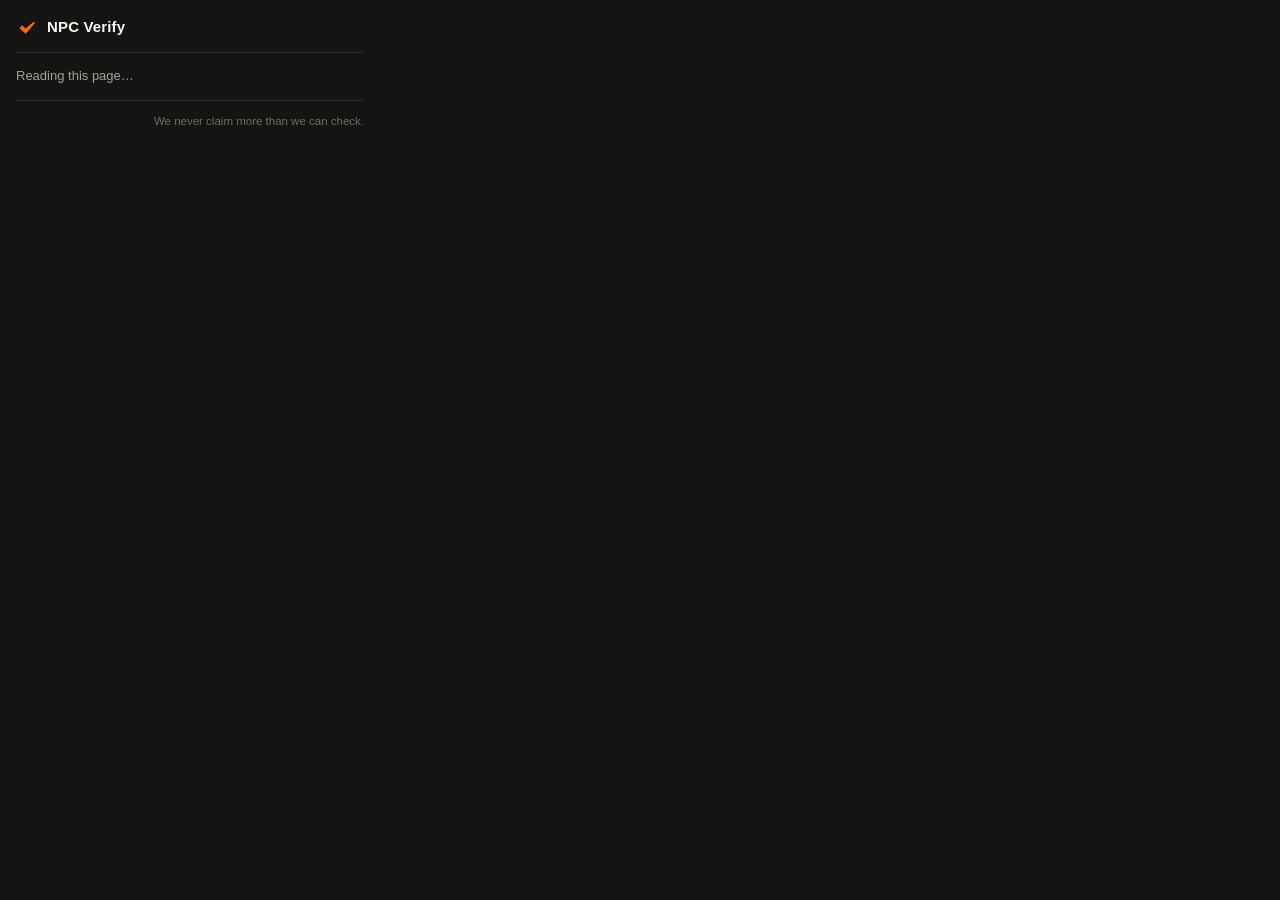
==== plugins/chrome-extension/popup.html @ 92aa02fc "NPC Verify Chrome extension v0.1.0 + memory v1.1 spec delta (Leviathan patterns, adopted 2026-10-10)" ====
<!DOCTYPE html>
<html lang="en">
<head>
<meta charset="UTF-8">
<meta name="viewport" content="width=device-width, initial-scale=1.0">
<title>NPC Verify</title>
<link rel="stylesheet" href="popup.css">
</head>
<body>
<div id="app">

  <header class="topbar">
    <svg class="mark" viewBox="0 0 96 96" aria-hidden="true">
      <path d="M 15.30 53.30 L 42.28 77.04 L 83.78 29.17 L 76.53 26.53 L 41.72 54.96 L 26.70 40.70 Z" fill="#FF6A00"/>
    </svg>
    <span class="wordmark">NPC Verify</span>
  </header>

  <main id="stage">
    <!-- state: loading -->
    <section id="view-loading" class="view">
      <p class="quiet">Reading this page…</p>
    </section>

    <!-- state: no images / unsupported page -->
    <section id="view-empty" class="view hidden">
      <p class="verdict-word">Nothing to check</p>
      <p class="quiet">Open a page with images and try again.</p>
    </section>

    <!-- state: pick an image -->
    <section id="view-pick" class="view hidden">
      <div class="selected-wrap">
        <img id="selected-img" alt="">
      </div>
      <div id="thumbs" class="thumbs"></div>
      <button id="check-btn" class="cta">Check this image</button>
      <p class="fineprint">We check the registry, the file itself, and say plainly what we found.</p>
    </section>

    <!-- state: checking -->
    <section id="view-checking" class="view hidden">
      <p class="quiet pulse">Checking…</p>
    </section>

    <!-- state: verdict -->
    <section id="view-verdict" class="view hidden">
      <div class="verdict-head">
        <svg id="verdict-mark" class="mark big hidden" viewBox="0 0 96 96" aria-hidden="true">
          <path d="M 15.30 53.30 L 42.28 77.04 L 83.78 29.17 L 76.53 26.53 L 41.72 54.96 L 26.70 40.70 Z" fill="#FF6A00"/>
        </svg>
        <p id="verdict-word" class="verdict-word"></p>
      </div>
      <p id="verdict-sub" class="verdict-sub"></p>

      <div class="layers">
        <details class="layer" open>
          <summary><span class="layer-num">1</span> Provenance <span class="layer-state" id="state-prov"></span></summary>
          <div class="layer-body" id="body-prov"></div>
        </details>
        <details class="layer">
          <summary><span class="layer-num">2</span> Forensics <span class="layer-state" id="state-for"></span></summary>
          <div class="layer-body" id="body-for"></div>
        </details>
        <details class="layer">
          <summary><span class="layer-num">3</span> AI judgment <span class="layer-state" id="state-ai"></span></summary>
          <div class="layer-body" id="body-ai"></div>
        </details>
      </div>

      <div id="nudge" class="nudge hidden">
        <p class="nudge-title">This creator isn't verified yet.</p>
        <p class="nudge-body">Know them? Nudge them to get the NPC stamp.</p>
        <div class="nudge-row">
          <code id="nudge-link" class="nudge-link"></code>
          <button id="nudge-copy" class="ghost-btn">Copy invite link</button>
        </div>
      </div>

      <button id="again-btn" class="ghost-btn wide">Check another image</button>
    </section>
  </main>

  <footer class="foot">
    <span id="checks-line" class="fineprint"></span>
    <span class="fineprint dim">We never claim more than we can check.</span>
  </footer>

</div>
<script src="config.js"></script>
<script src="popup.js"></script>
</body>
</html>
---- plugins/chrome-extension/popup.css ----
/* NPC Verify: popup styles.
 * Quiet dark panel, one accent, huge verdict. Radical subtraction.
 */

:root {
  --ground: #141412;
  --panel: #1d1d1b;
  --line: rgba(255, 255, 255, 0.09);
  --text: #f5f4f0;
  --muted: #a3a19a;
  --dim: #6e6c66;
  --accent: #ff6a00;
  --good: #7fc97f;
}

* { box-sizing: border-box; margin: 0; padding: 0; }

body {
  width: 380px;
  background: var(--ground);
  color: var(--text);
  font-family: -apple-system, BlinkMacSystemFont, "Segoe UI", Inter, Helvetica, Arial, sans-serif;
  font-size: 14px;
  line-height: 1.45;
}

#app { padding: 16px 16px 12px; }

.topbar {
  display: flex;
  align-items: center;
  gap: 9px;
  padding-bottom: 14px;
  border-bottom: 1px solid var(--line);
  margin-bottom: 14px;
}

.mark { width: 22px; height: 22px; flex: none; }
.mark.big { width: 40px; height: 40px; }

.wordmark {
  font-size: 15px;
  font-weight: 600;
  letter-spacing: 0.01em;
}

.view.hidden, .hidden { display: none !important; }

.quiet { color: var(--muted); font-size: 13px; }
.pulse { animation: npcPulse 1.2s ease-in-out infinite; }
@keyframes npcPulse { 50% { opacity: 0.45; } }

/* verdict */
.verdict-head { display: flex; align-items: center; gap: 12px; margin: 6px 0 8px; }
.verdict-word {
  font-size: 34px;
  font-weight: 700;
  letter-spacing: -0.02em;
  line-height: 1.1;
}
.verdict-sub { color: var(--muted); font-size: 13px; margin-bottom: 14px; max-width: 32em; }

/* image picking */
.selected-wrap {
  border: 1px solid var(--line);
  border-radius: 10px;
  overflow: hidden;
  background: #0e0e0d;
  margin-bottom: 10px;
}
.selected-wrap img { display: block; width: 100%; max-height: 220px; object-fit: contain; }

.thumbs { display: flex; gap: 6px; flex-wrap: wrap; margin-bottom: 12px; }
.thumbs img {
  width: 52px; height: 52px; object-fit: cover;
  border-radius: 7px; border: 1px solid var(--line);
  cursor: pointer; opacity: 0.55;
}
.thumbs img.sel { opacity: 1; border-color: var(--accent); }

.cta {
  width: 100%;
  padding: 12px;
  border: none;
  border-radius: 999px;
  background: var(--text);
  color: var(--ground);
  font-size: 14px;
  font-weight: 600;
  cursor: pointer;
}
.cta:hover { background: #ffffff; }
.cta:disabled { opacity: 0.4; cursor: default; }

.ghost-btn {
  background: transparent;
  color: var(--text);
  border: 1px solid var(--line);
  border-radius: 999px;
  padding: 8px 14px;
  font-size: 12.5px;
  cursor: pointer;
}
.ghost-btn:hover { border-color: var(--muted); }
.ghost-btn.wide { width: 100%; margin-top: 12px; }

.fineprint { color: var(--muted); font-size: 11.5px; margin-top: 10px; }
.fineprint.dim { color: var(--dim); }

/* layers */
.layers { border-top: 1px solid var(--line); margin-top: 4px; }
.layer { border-bottom: 1px solid var(--line); }
.layer summary {
  list-style: none;
  display: flex;
  align-items: center;
  gap: 10px;
  padding: 11px 2px;
  cursor: pointer;
  font-size: 13.5px;
  font-weight: 600;
}
.layer summary::-webkit-details-marker { display: none; }
.layer-num {
  width: 20px; height: 20px; flex: none;
  border: 1px solid var(--line);
  border-radius: 50%;
  font-size: 11px; font-weight: 600;
  display: flex; align-items: center; justify-content: center;
  color: var(--muted);
}
.layer-state { margin-left: auto; font-size: 11.5px; font-weight: 500; color: var(--dim); }
.layer-state.hit { color: var(--good); }
.layer-state.miss { color: var(--muted); }
.layer-body { padding: 2px 2px 13px 32px; color: var(--muted); font-size: 12.5px; }
.layer-body p { margin-bottom: 7px; }
.layer-body p:last-child { margin-bottom: 0; }
.layer-body .k { color: var(--text); font-weight: 600; }
.layer-body a { color: var(--accent); text-decoration: none; }
.layer-body a:hover { text-decoration: underline; }

/* nudge */
.nudge {
  margin-top: 14px;
  border: 1px solid var(--line);
  border-radius: 10px;
  padding: 12px;
  background: var(--panel);
}
.nudge-title { font-weight: 600; font-size: 13.5px; margin-bottom: 3px; }
.nudge-body { color: var(--muted); font-size: 12.5px; margin-bottom: 10px; }
.nudge-row { display: flex; gap: 8px; align-items: center; }
.nudge-link {
  flex: 1;
  font-size: 11px;
  color: var(--muted);
  background: var(--ground);
  border: 1px solid var(--line);
  border-radius: 7px;
  padding: 7px 9px;
  overflow: hidden;
  text-overflow: ellipsis;
  white-space: nowrap;
  font-family: ui-monospace, SFMono-Regular, Menlo, monospace;
}

/* footer */
.foot {
  display: flex;
  justify-content: space-between;
  align-items: center;
  gap: 10px;
  padding-top: 12px;
  margin-top: 14px;
  border-top: 1px solid var(--line);
}
.foot .fineprint { margin-top: 0; }
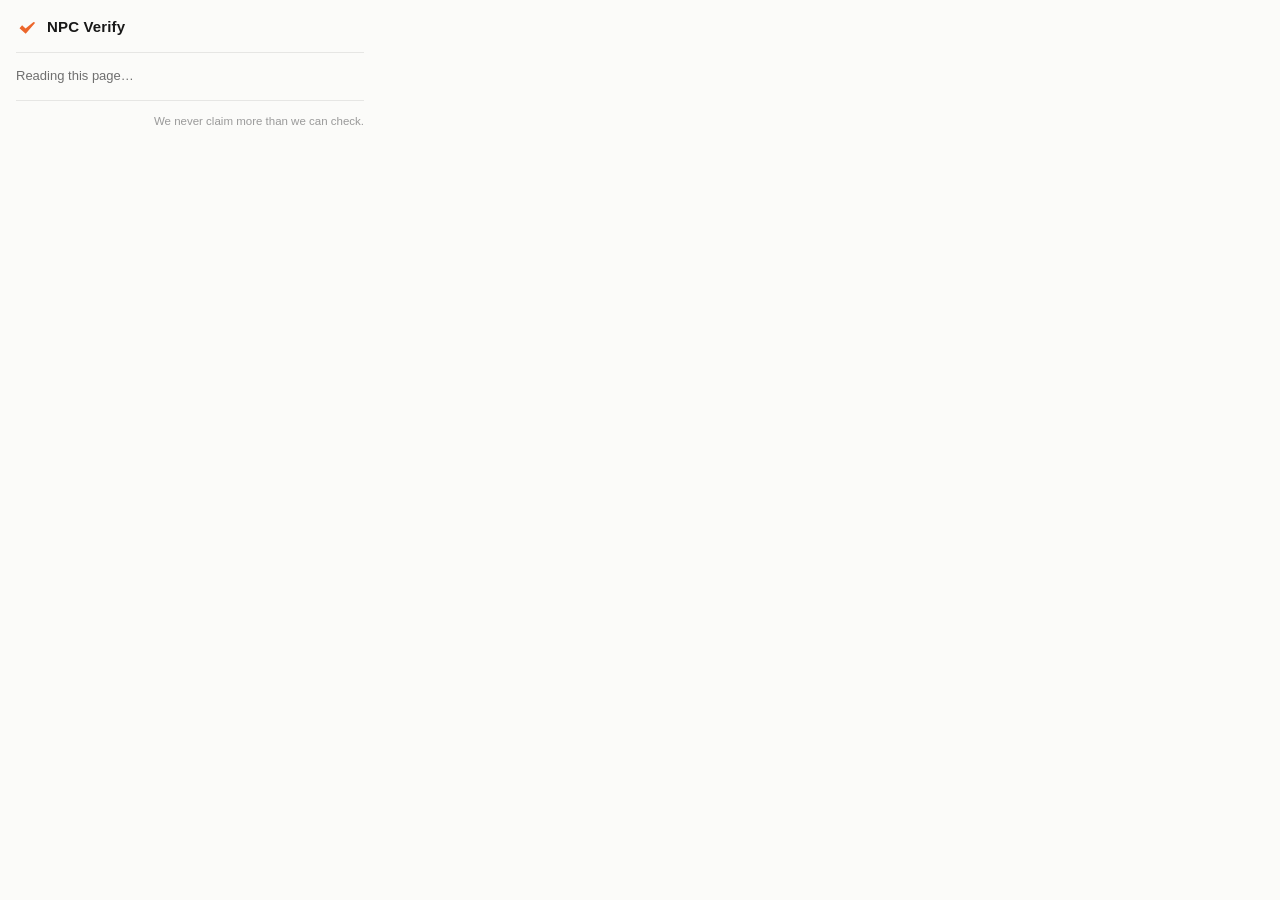
==== commit dbe2519f: "sync: chrome-extension-update (high) — weekly fleet sync 2026-10-19" ====
--- a/plugins/chrome-extension/popup.html
+++ b/plugins/chrome-extension/popup.html
@@ -11,7 +11,7 @@
 
   <header class="topbar">
     <svg class="mark" viewBox="0 0 96 96" aria-hidden="true">
-      <path d="M 15.30 53.30 L 42.28 77.04 L 83.78 29.17 L 76.53 26.53 L 41.72 54.96 L 26.70 40.70 Z" fill="#FF6A00"/>
+      <path d="M 15.30 53.30 L 42.28 77.04 L 83.78 29.17 L 76.53 26.53 L 41.72 54.96 L 26.70 40.70 Z" fill="#ec662b"/>
     </svg>
     <span class="wordmark">NPC Verify</span>
   </header>
@@ -47,7 +47,7 @@
     <section id="view-verdict" class="view hidden">
       <div class="verdict-head">
         <svg id="verdict-mark" class="mark big hidden" viewBox="0 0 96 96" aria-hidden="true">
-          <path d="M 15.30 53.30 L 42.28 77.04 L 83.78 29.17 L 76.53 26.53 L 41.72 54.96 L 26.70 40.70 Z" fill="#FF6A00"/>
+          <path d="M 15.30 53.30 L 42.28 77.04 L 83.78 29.17 L 76.53 26.53 L 41.72 54.96 L 26.70 40.70 Z" fill="#ec662b"/>
         </svg>
         <p id="verdict-word" class="verdict-word"></p>
       </div>
--- a/plugins/chrome-extension/popup.css
+++ b/plugins/chrome-extension/popup.css
@@ -1,16 +1,39 @@
 /* NPC Verify: popup styles.
- * Quiet dark panel, one accent, huge verdict. Radical subtraction.
+ *
+ * One design language with the rest of NPC: the space grey and Inter of
+ * npclabs.xyz, the paper and ink of the public record dashboard, and a
+ * single accent, NPC orange (#ec662b), reserved for the check and the
+ * way through to the record. Follows the system color scheme: dark is
+ * the space-grey ground, light is the dashboard's paper. Radical
+ * subtraction; one huge verdict.
  */
 
 :root {
-  --ground: #141412;
-  --panel: #1d1d1b;
+  color-scheme: dark;
+  --ground: #181818;
+  --panel: #212121;
+  --well: #101010;
   --line: rgba(255, 255, 255, 0.09);
-  --text: #f5f4f0;
-  --muted: #a3a19a;
-  --dim: #6e6c66;
-  --accent: #ff6a00;
+  --text: #f4f4f4;
+  --muted: #a9a9a9;
+  --dim: #8a8a8a;
+  --accent: #ec662b;
   --good: #7fc97f;
+}
+
+@media (prefers-color-scheme: light) {
+  :root {
+    color-scheme: light;
+    --ground: #fbfbf9;
+    --panel: #ffffff;
+    --well: #f4f4f2;
+    --line: #e6e6e4;
+    --text: #181818;
+    --muted: #6f6f6f;
+    --dim: #9a9a9a;
+    --accent: #ec662b;
+    --good: #1a7a3c;
+  }
 }
 
 * { box-sizing: border-box; margin: 0; padding: 0; }
@@ -19,9 +42,10 @@
   width: 380px;
   background: var(--ground);
   color: var(--text);
-  font-family: -apple-system, BlinkMacSystemFont, "Segoe UI", Inter, Helvetica, Arial, sans-serif;
+  font-family: Inter, -apple-system, BlinkMacSystemFont, "Segoe UI", Helvetica, Arial, sans-serif;
   font-size: 14px;
   line-height: 1.45;
+  -webkit-font-smoothing: antialiased;
 }
 
 #app { padding: 16px 16px 12px; }
@@ -65,7 +89,7 @@
   border: 1px solid var(--line);
   border-radius: 10px;
   overflow: hidden;
-  background: #0e0e0d;
+  background: var(--well);
   margin-bottom: 10px;
 }
 .selected-wrap img { display: block; width: 100%; max-height: 220px; object-fit: contain; }
@@ -89,7 +113,7 @@
   font-weight: 600;
   cursor: pointer;
 }
-.cta:hover { background: #ffffff; }
+.cta:hover { opacity: 0.88; }
 .cta:disabled { opacity: 0.4; cursor: default; }
 
 .ghost-btn {
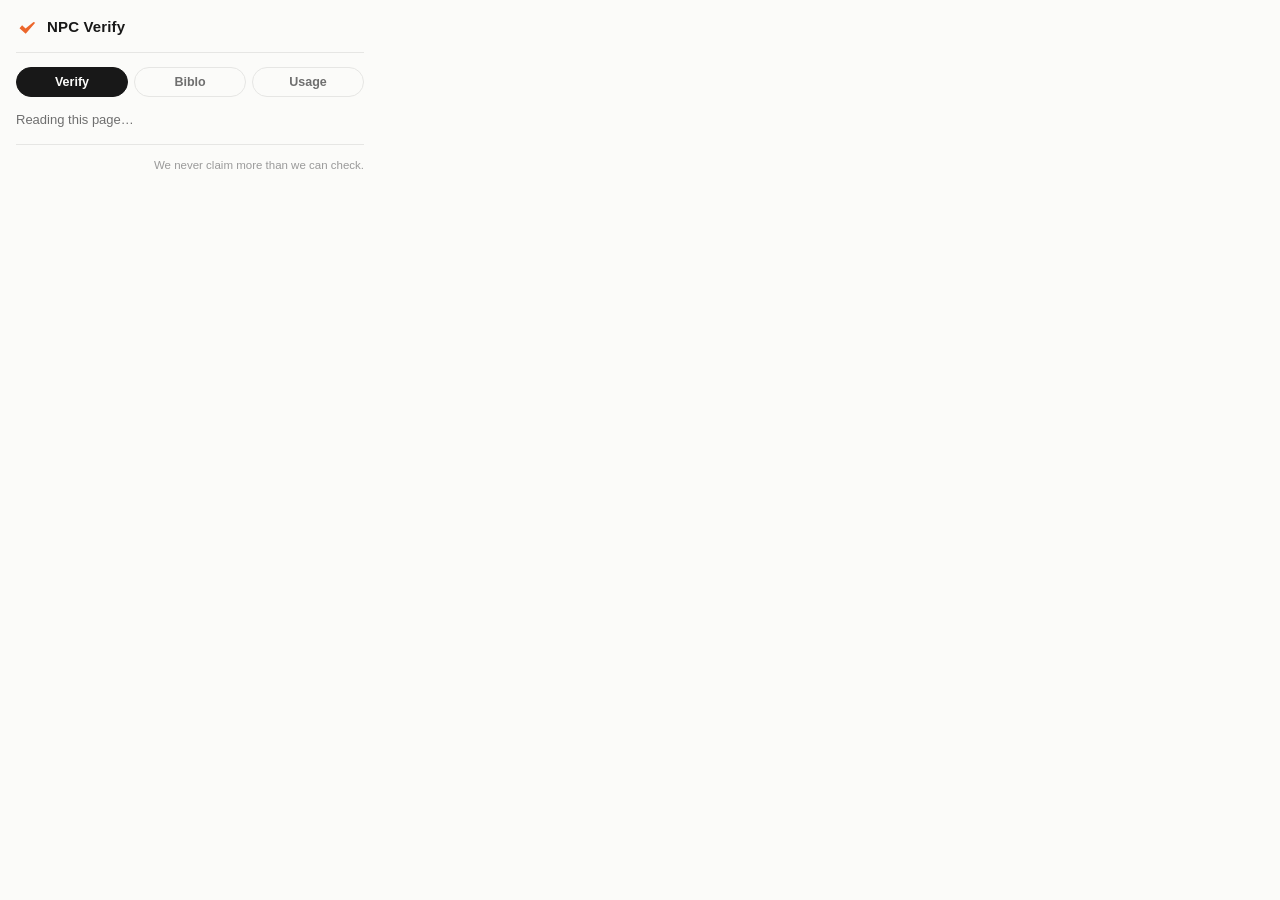
==== commit d41db14f: "Repo sync 2026-11-16: chrome-extension-update (8 files) (follow-up to #9)" ====
--- a/plugins/chrome-extension/popup.html
+++ b/plugins/chrome-extension/popup.html
@@ -15,6 +15,12 @@
     </svg>
     <span class="wordmark">NPC Verify</span>
   </header>
+
+  <nav class="tabs" aria-label="Views">
+    <button id="tab-verify" class="tab active" type="button">Verify</button>
+    <button id="tab-biblo" class="tab" type="button">Biblo</button>
+    <button id="tab-usage" class="tab" type="button">Usage</button>
+  </nav>
 
   <main id="stage">
     <!-- state: loading -->
@@ -36,6 +42,23 @@
       <div id="thumbs" class="thumbs"></div>
       <button id="check-btn" class="cta">Check this image</button>
       <p class="fineprint">We check the registry, the file itself, and say plainly what we found.</p>
+      <div id="media-block" class="hidden">
+        <p class="media-title">Video and audio on this page</p>
+        <div id="media-list"></div>
+        <p class="fineprint">The AI generation check for video and audio sends the file's address to the NPC API, which reads the file and states what it found.</p>
+      </div>
+      <div id="credits-cta" class="hidden">
+        <p class="fineprint" id="credits-cta-text">Your free checks are used up.</p>
+        <div id="upsell-list"></div>
+        <a id="buy-checks-btn" class="cta link-btn" href="#" target="_blank" rel="noopener">Get more checks</a>
+        <p class="fineprint">Bought a pack? Paste your code:</p>
+        <div class="credit-row">
+          <input id="credit-code-input" type="text" placeholder="NPC-...." autocomplete="off" spellcheck="false">
+          <button id="credit-redeem-btn" class="ghost-btn" type="button">Apply code</button>
+        </div>
+        <p id="credit-msg" class="fineprint"></p>
+      </div>
+      <button class="ghost-btn wide history-open" type="button">Past checks</button>
     </section>
 
     <!-- state: checking -->
@@ -78,6 +101,57 @@
       </div>
 
       <button id="again-btn" class="ghost-btn wide">Check another image</button>
+      <button class="ghost-btn wide history-open" type="button">Past checks</button>
+    </section>
+
+    <!-- state: video / audio AI check result -->
+    <section id="view-av" class="view hidden">
+      <p id="av-word" class="verdict-word"></p>
+      <p id="av-sub" class="verdict-sub"></p>
+      <div id="av-detail" class="layer-body av-detail"></div>
+      <button id="av-back" class="ghost-btn wide" type="button">Back</button>
+    </section>
+
+    <!-- state: Biblo chat -->
+    <section id="view-biblo" class="view hidden">
+      <p class="biblo-name">Biblo</p>
+      <p class="quiet">AI assistant for NPC Labs.</p>
+      <p class="fineprint">Conversations may be read by the NPC team to improve these answers. Please do not share private details here.</p>
+      <div id="chat-log" class="chat-log"></div>
+      <div id="chat-starters" class="chat-starters">
+        <button class="chip" type="button" data-q="How do I register my own work?">How do I register my own work?</button>
+        <button class="chip" type="button" data-q="What does unknown mean?">What does unknown mean?</button>
+        <button class="chip" type="button" data-q="Where can I use the plugins?">Where can I use the plugins?</button>
+      </div>
+      <div class="chat-row">
+        <input id="chat-input" type="text" placeholder="Ask Biblo about Verified by NPC" maxlength="1000" autocomplete="off">
+        <button id="chat-send" class="ghost-btn" type="button">Send</button>
+      </div>
+      <p class="fineprint">Chat answers are conversation, not records. Verdicts come only from a check or a signed record. If you need a person, the team reads hello@npclabs.xyz.</p>
+    </section>
+
+    <!-- state: usage -->
+    <section id="view-usage" class="view hidden">
+      <p class="verdict-word small-word">Your usage</p>
+      <div id="usage-body" class="usage-body">
+        <p class="quiet">Loading…</p>
+      </div>
+      <div id="usage-upsell"></div>
+      <p class="fineprint">Have a code from a pack or the Verifier Pass? Paste it here:</p>
+      <div class="credit-row">
+        <input id="usage-code-input" type="text" placeholder="NPC-...." autocomplete="off" spellcheck="false">
+        <button id="usage-redeem-btn" class="ghost-btn" type="button">Apply code</button>
+      </div>
+      <p id="usage-msg" class="fineprint"></p>
+      <p class="fineprint">Usage shown here is the same count your desktop app and dashboard read. When free checks run out, a code keeps you checking, and the Verifier Pass covers registry checks while it is active.</p>
+    </section>
+
+    <!-- state: past checks -->
+    <section id="view-history" class="view hidden">
+      <p class="verdict-word small-word">Past checks</p>
+      <p class="quiet">Checking an image you already checked shows its earlier result and uses no free check.</p>
+      <div id="history-list" class="history-list"></div>
+      <button id="history-back" class="ghost-btn wide" type="button">Back</button>
     </section>
   </main>
 
--- a/plugins/chrome-extension/popup.css
+++ b/plugins/chrome-extension/popup.css
@@ -163,6 +163,23 @@
 .layer-body a { color: var(--accent); text-decoration: none; }
 .layer-body a:hover { text-decoration: underline; }
 
+/* AI generation check (inside the AI judgment layer) */
+.ai-check { margin-top: 11px; border-top: 1px solid var(--line); padding-top: 10px; }
+.ai-check .fineprint { margin-top: 6px; }
+.ai-check #ai-check-result p:first-child { margin-top: 9px; }
+
+/* past checks */
+.small-word { font-size: 22px; margin: 6px 0 6px; }
+.history-list { margin-top: 12px; }
+.hist-row { border-top: 1px solid var(--line); padding: 9px 2px; display: flex; gap: 10px; align-items: flex-start; }
+.hist-thumb {
+  width: 44px; height: 44px; flex: none; object-fit: cover;
+  border-radius: 7px; border: 1px solid var(--line); background: var(--well);
+}
+.hist-text { flex: 1; min-width: 0; }
+.hist-verdict { font-weight: 600; font-size: 13.5px; }
+.hist-meta { color: var(--muted); font-size: 12px; font-family: ui-monospace, SFMono-Regular, Menlo, monospace; }
+
 /* nudge */
 .nudge {
   margin-top: 14px;
@@ -187,6 +204,109 @@
   white-space: nowrap;
   font-family: ui-monospace, SFMono-Regular, Menlo, monospace;
 }
+
+/* view tabs */
+.tabs {
+  display: flex;
+  gap: 6px;
+  margin-bottom: 14px;
+}
+.tab {
+  flex: 1;
+  background: transparent;
+  color: var(--muted);
+  border: 1px solid var(--line);
+  border-radius: 999px;
+  padding: 7px 0;
+  font-size: 12.5px;
+  font-weight: 600;
+  cursor: pointer;
+}
+.tab:hover { color: var(--text); }
+.tab.active { color: var(--ground); background: var(--text); border-color: var(--text); }
+
+/* credits */
+.credit-row { display: flex; gap: 8px; margin-top: 8px; }
+.credit-row input {
+  flex: 1; min-width: 0;
+  background: var(--well);
+  color: var(--text);
+  border: 1px solid var(--line);
+  border-radius: 999px;
+  padding: 8px 12px;
+  font-size: 12.5px;
+  font-family: ui-monospace, SFMono-Regular, Menlo, monospace;
+}
+.link-btn { display: inline-block; text-decoration: none; text-align: center; margin-top: 10px; }
+#credits-cta { margin-top: 6px; border-top: 1px solid var(--line); padding-top: 4px; }
+
+.upsell-item {
+  display: block;
+  text-decoration: none;
+  color: inherit;
+  border: 1px solid var(--line);
+  border-radius: 10px;
+  padding: 10px 12px;
+  margin-top: 8px;
+  background: var(--panel);
+}
+.upsell-item:hover { border-color: var(--muted); }
+.upsell-item.best { border-color: var(--accent); }
+.upsell-name { font-weight: 600; font-size: 13.5px; }
+.upsell-desc { color: var(--muted); font-size: 12.5px; margin-top: 2px; }
+
+/* page media (video and audio) */
+#media-block { margin-top: 14px; border-top: 1px solid var(--line); padding-top: 10px; }
+.media-title { font-weight: 600; font-size: 13.5px; margin-bottom: 8px; }
+.media-row {
+  display: flex; align-items: center; gap: 10px;
+  border: 1px solid var(--line); border-radius: 10px;
+  padding: 9px 11px; margin-bottom: 8px; background: var(--panel);
+}
+.media-kind {
+  flex: none; font-size: 11px; font-weight: 700; letter-spacing: 0.04em;
+  color: var(--accent); text-transform: uppercase;
+}
+.media-meta { flex: 1; min-width: 0; color: var(--muted); font-size: 12px;
+  overflow: hidden; text-overflow: ellipsis; white-space: nowrap; }
+.av-detail { padding-left: 2px; }
+
+/* Biblo chat */
+.biblo-name { font-size: 22px; font-weight: 700; letter-spacing: -0.01em; margin: 6px 0 2px; }
+.chat-log { margin-top: 12px; display: flex; flex-direction: column; gap: 10px; max-height: 300px; overflow-y: auto; }
+.chat-msg { font-size: 13px; max-width: 92%; padding: 9px 11px; border-radius: 12px; white-space: pre-wrap; word-break: break-word; }
+.chat-msg.biblo { background: var(--panel); border: 1px solid var(--line); align-self: flex-start; }
+.chat-msg.you { background: var(--well); align-self: flex-end; }
+.chat-sources { color: var(--dim); font-size: 11px; margin-top: 5px; }
+.chat-fb { display: flex; gap: 6px; margin-top: 6px; }
+.chat-fb button {
+  background: transparent; border: 1px solid var(--line); border-radius: 999px;
+  color: var(--muted); font-size: 11px; padding: 2px 9px; cursor: pointer;
+}
+.chat-fb button.picked { color: var(--text); border-color: var(--muted); }
+.chat-starters { display: flex; flex-direction: column; gap: 6px; margin-top: 12px; }
+.chip {
+  text-align: left; background: transparent; color: var(--text);
+  border: 1px solid var(--line); border-radius: 999px;
+  padding: 7px 12px; font-size: 12.5px; cursor: pointer;
+}
+.chip:hover { border-color: var(--accent); }
+.chat-row { display: flex; gap: 8px; margin-top: 12px; }
+.chat-row input {
+  flex: 1; min-width: 0;
+  background: var(--well); color: var(--text);
+  border: 1px solid var(--line); border-radius: 999px;
+  padding: 9px 13px; font-size: 13px;
+}
+
+/* usage */
+.usage-body { margin-top: 10px; }
+.usage-row {
+  display: flex; justify-content: space-between; gap: 10px;
+  border-top: 1px solid var(--line); padding: 9px 2px; font-size: 13px;
+}
+.usage-row .u-k { color: var(--muted); }
+.usage-row .u-v { font-weight: 600; text-align: right; }
 
 /* footer */
 .foot {
